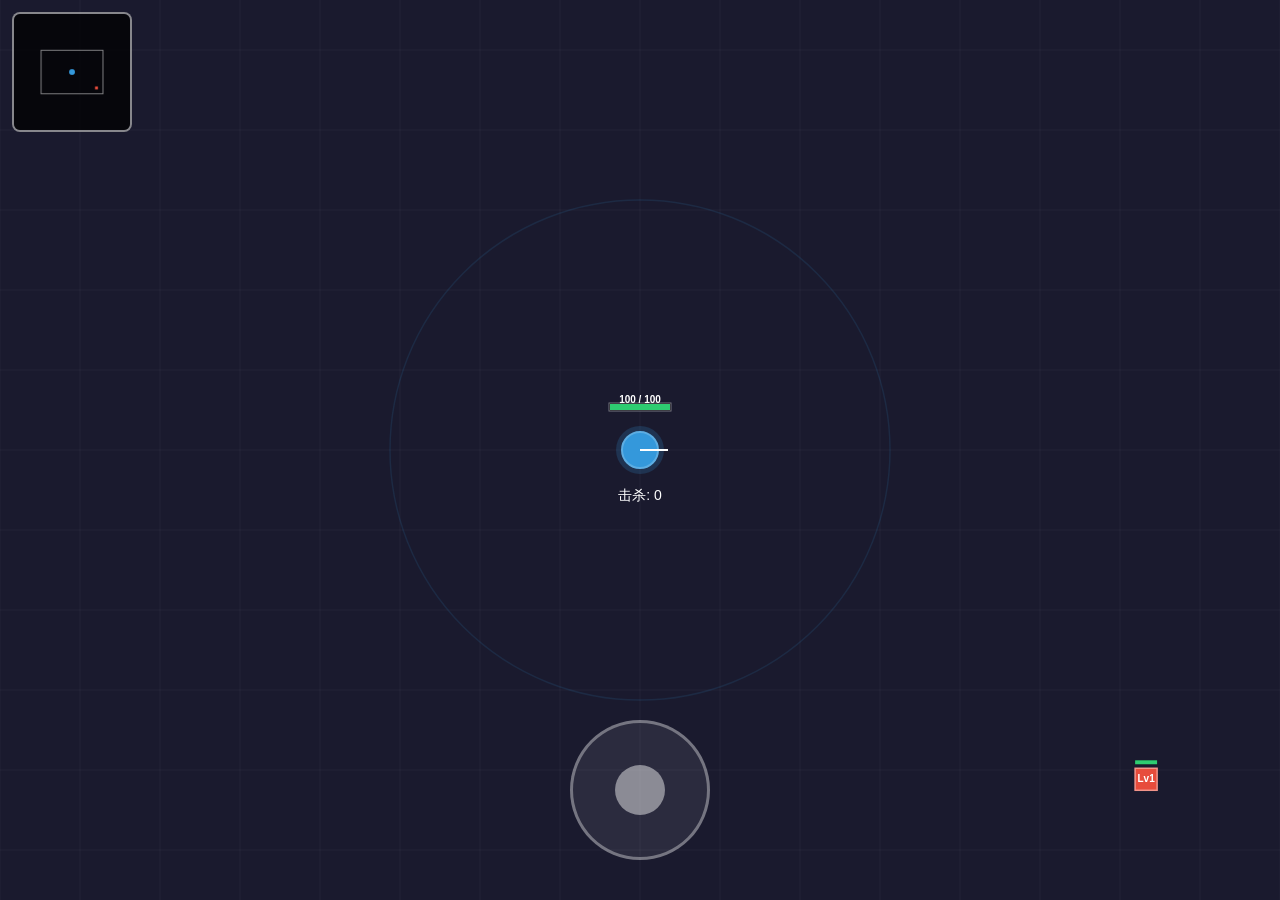
==== index.html @ 16062647 "v0.1 生存射击基础骨架：6级敌人/小手枪/摇杆操控/小地图" ====
<!DOCTYPE html>
<html lang="zh-CN">
<head>
<meta charset="UTF-8">
<meta name="viewport" content="width=device-width, initial-scale=1.0, user-scalable=no">
<title>生存射击</title>
<link rel="stylesheet" href="css/style.css">
</head>
<body>
<canvas id="gameCanvas"></canvas>
<canvas id="minimap"></canvas>
<div id="wheel" class="hidden">
  <div id="wheelKnob"></div>
</div>
<script src="js/constants.js"></script>
<script src="js/player.js"></script>
<script src="js/enemy.js"></script>
<script src="js/bullet.js"></script>
<script src="js/input.js"></script>
<script src="js/minimap.js"></script>
<script src="js/renderer.js"></script>
<script src="js/main.js"></script>
</body>
</html>
---- css/style.css ----
*{margin:0;padding:0;box-sizing:border-box;user-select:none;-webkit-user-select:none;-webkit-touch-callout:none;-webkit-tap-highlight-color:transparent}
html,body{width:100%;height:100%;overflow:hidden;background:#1a1a2e;touch-action:none}
#gameCanvas{position:absolute;top:0;left:0;width:100%;height:100%}

#minimap{position:absolute;top:12px;left:12px;width:120px;height:120px;border:2px solid rgba(255,255,255,.5);border-radius:8px;background:rgba(0,0,0,.45);z-index:10}
#wheel{position:absolute;bottom:40px;left:50%;transform:translateX(-50%);width:140px;height:140px;border-radius:50%;border:3px solid rgba(255,255,255,.35);background:rgba(255,255,255,.08);z-index:20}
#wheelKnob{position:absolute;width:50px;height:50px;border-radius:50%;background:rgba(255,255,255,.45);top:50%;left:50%;transform:translate(-50%,-50%);pointer-events:none}
.hidden{display:none!important}
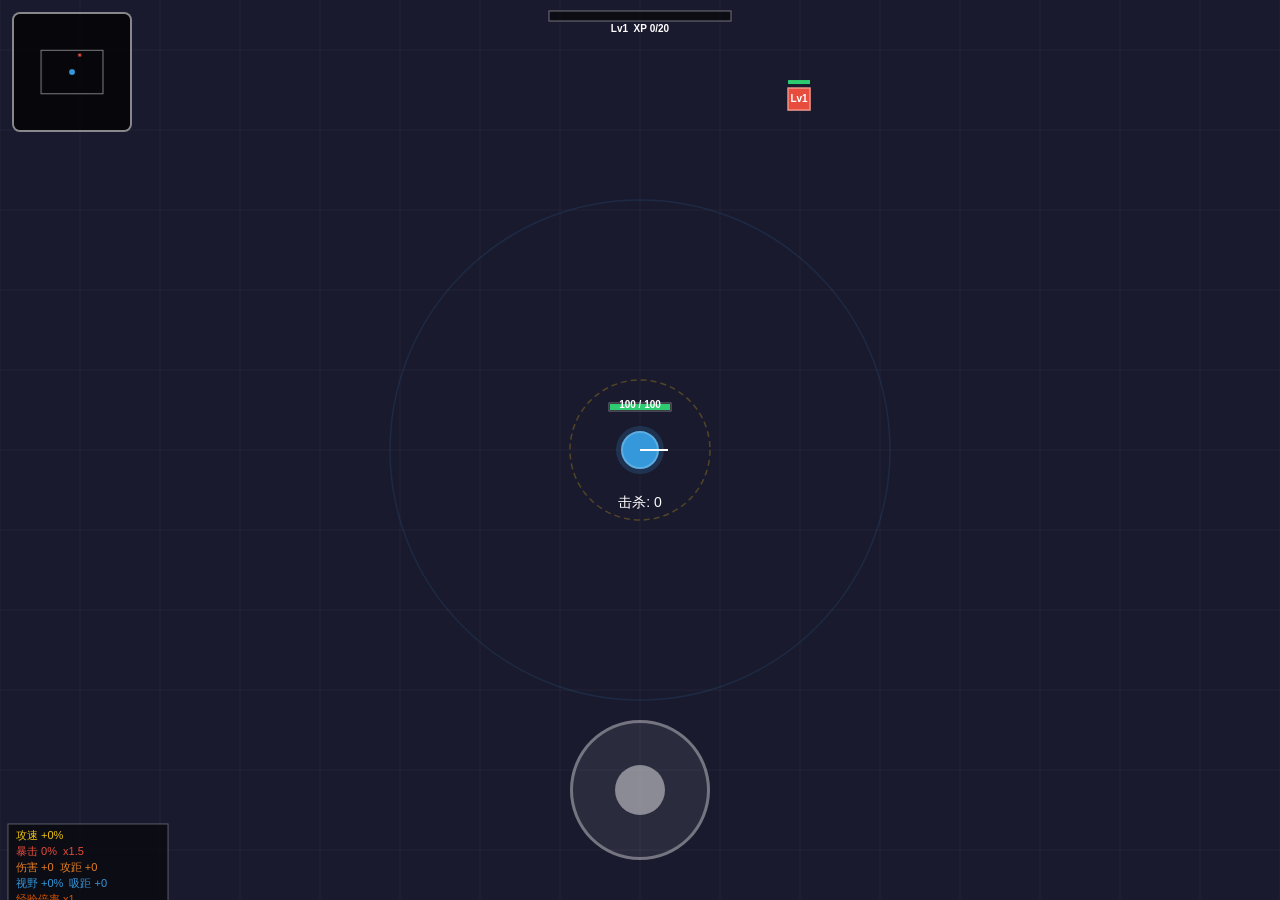
==== commit bfde098e: "升级三选一能力系统、暴击、经验球、开发者面板、攻击/吸取/视野动态范围" ====
--- a/index.html
+++ b/index.html
@@ -16,6 +16,7 @@
 <script src="js/player.js"></script>
 <script src="js/enemy.js"></script>
 <script src="js/bullet.js"></script>
+<script src="js/xp_orb.js"></script>
 <script src="js/input.js"></script>
 <script src="js/minimap.js"></script>
 <script src="js/renderer.js"></script>
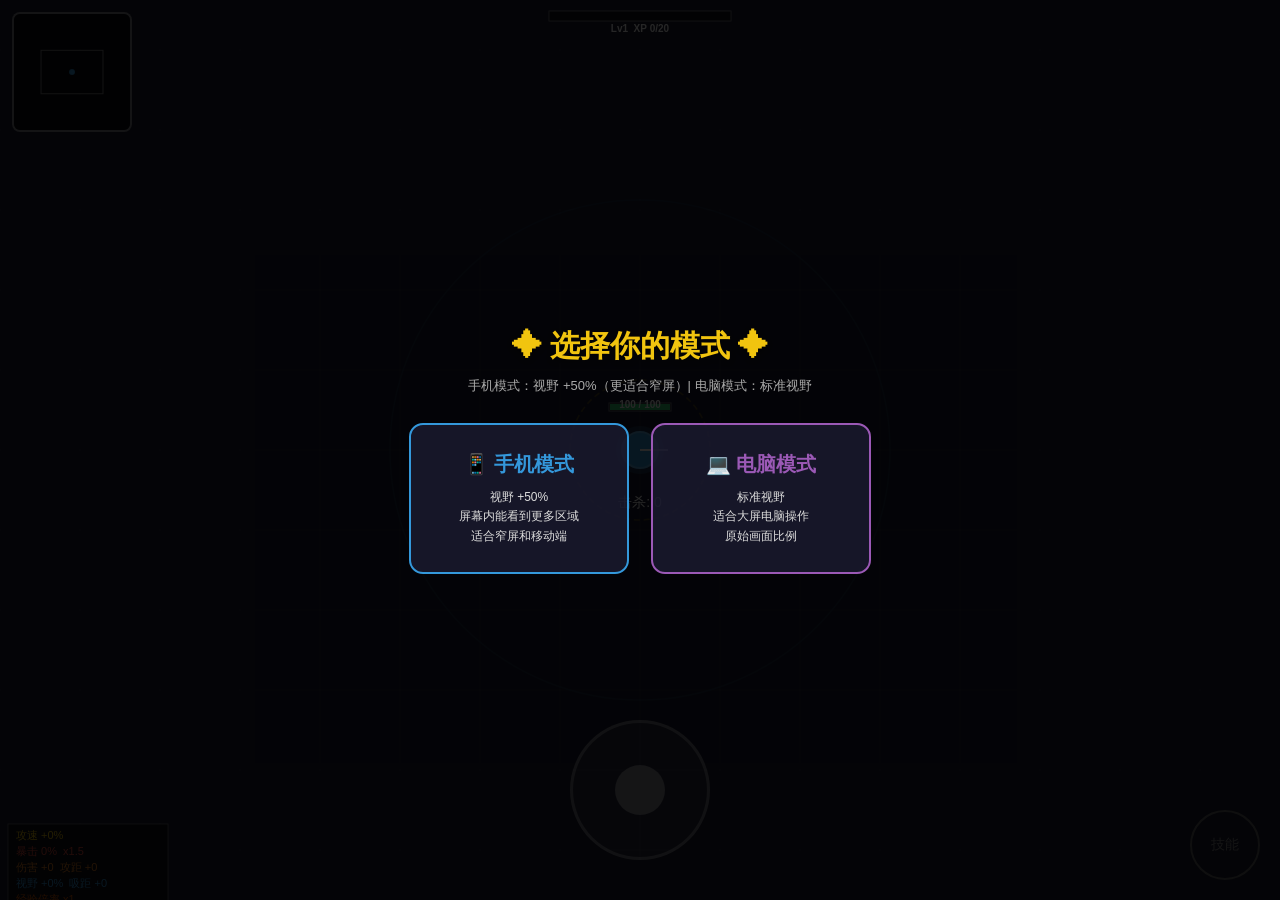
==== commit db45a9f9: "feat: 代码模块化拆分 + 天基屠龙炮增强（蓄力瞄准准星+炫酷特效+UI提示）" ====
--- a/index.html
+++ b/index.html
@@ -20,6 +20,11 @@
 <script src="js/input.js"></script>
 <script src="js/minimap.js"></script>
 <script src="js/renderer.js"></script>
-<script src="js/main.js"></script>
+<script src="js/effects.js"></script>
+<script src="js/combat.js"></script>
+<script src="js/active_skill.js"></script>
+<script src="js/ui.js"></script>
+<script src="js/dev_panel.js"></script>
+<script src="js/game_core.js"></script>
 </body>
 </html>
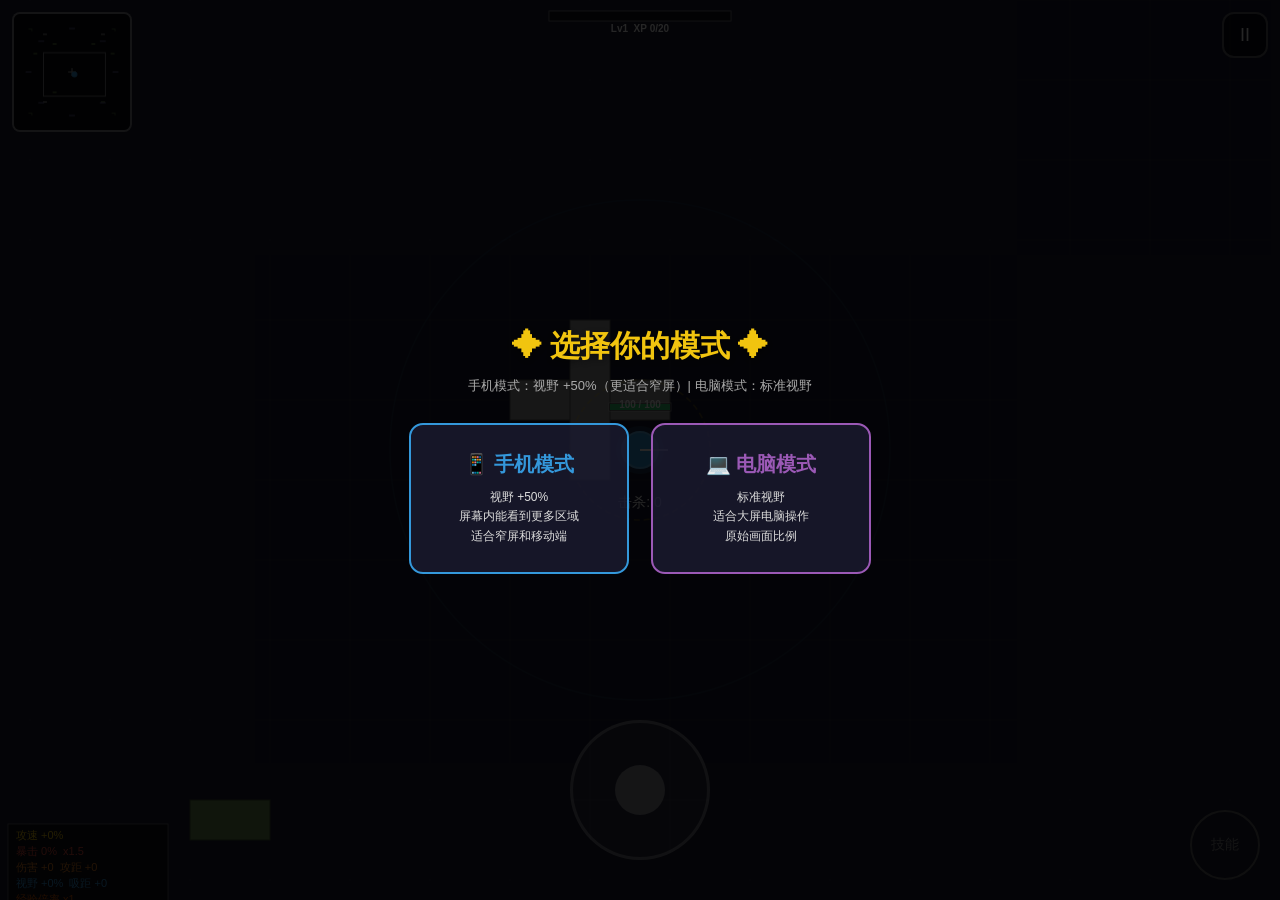
==== commit 98153000: "feat: 墙体系统 v1.0（矮墙/中墙/高墙）+ 主动技能穿墙修复 + 开发者面板增强" ====
--- a/index.html
+++ b/index.html
@@ -13,6 +13,7 @@
   <div id="wheelKnob"></div>
 </div>
 <script src="js/constants.js"></script>
+<script src="js/walls.js"></script>
 <script src="js/player.js"></script>
 <script src="js/enemy.js"></script>
 <script src="js/bullet.js"></script>
--- a/css/style.css
+++ b/css/style.css
@@ -3,6 +3,32 @@
 #gameCanvas{position:absolute;top:0;left:0;width:100%;height:100%}
 
 #minimap{position:absolute;top:12px;left:12px;width:120px;height:120px;border:2px solid rgba(255,255,255,.5);border-radius:8px;background:rgba(0,0,0,.45);z-index:10}
+@media (max-width:599px) {
+  #minimap{width:90px;height:90px;top:12px;left:12px}
+}
 #wheel{position:absolute;bottom:40px;left:50%;transform:translateX(-50%);width:140px;height:140px;border-radius:50%;border:3px solid rgba(255,255,255,.35);background:rgba(255,255,255,.08);z-index:20}
 #wheelKnob{position:absolute;width:50px;height:50px;border-radius:50%;background:rgba(255,255,255,.45);top:50%;left:50%;transform:translate(-50%,-50%);pointer-events:none}
 .hidden{display:none!important}
+
+/* ===== 暂停菜单 ===== */
+#pauseBtn{position:fixed;top:12px;right:12px;width:46px;height:46px;border-radius:12px;background:rgba(0,0,0,.55);border:2px solid rgba(255,255,255,.35);color:#fff;font-size:18px;cursor:pointer;z-index:300;display:flex;align-items:center;justify-content:center;padding:0;font-family:Arial,sans-serif;line-height:1}
+#pauseBtn:active{background:rgba(0,0,0,.75);transform:scale(.95)}
+@media (max-width:599px) {
+  #pauseBtn{top:12px;right:12px}
+}
+
+#pauseMenu{position:fixed;inset:0;background:rgba(0,0,0,.82);z-index:600;display:flex;flex-direction:column;align-items:center;justify-content:center;font-family:Arial,sans-serif;color:#fff;user-select:none}
+#pauseMenu .pm-title{font-size:32px;font-weight:bold;color:#f1c40f;text-shadow:0 2px 8px rgba(0,0,0,.6);margin-bottom:10px}
+#pauseMenu .pm-sub{font-size:13px;color:#aaa;margin-bottom:30px}
+#pauseMenu .pm-stats{background:rgba(26,26,46,.85);border:2px solid rgba(255,255,255,.15);border-radius:12px;padding:16px 22px;margin-bottom:28px;font-size:13px;color:#ddd;line-height:1.8;min-width:260px;text-align:left}
+#pauseMenu .pm-stats b{color:#fff;font-weight:bold;margin-right:6px}
+#pauseMenu .pm-btn{width:260px;padding:14px 0;margin:6px 0;border-radius:10px;font-size:16px;font-weight:bold;cursor:pointer;transition:all .15s;border:2px solid;text-align:center}
+#pauseMenu .pm-btn:hover{transform:translateY(-2px)}
+#pauseMenu .pm-btn:active{transform:translateY(0)}
+#pauseMenu .pm-resume{background:rgba(46,204,113,.15);border-color:#2ecc71;color:#2ecc71}
+#pauseMenu .pm-resume:hover{background:rgba(46,204,113,.3)}
+#pauseMenu .pm-restart{background:rgba(231,76,60,.15);border-color:#e74c3c;color:#e74c3c}
+#pauseMenu .pm-restart:hover{background:rgba(231,76,60,.3)}
+#pauseMenu .pm-debug{background:rgba(241,196,15,.15);border-color:#f1c40f;color:#f1c40f}
+#pauseMenu .pm-debug:hover{background:rgba(241,196,15,.3)}
+#pauseMenu .pm-hint{margin-top:20px;font-size:11px;color:#777;text-align:center;line-height:1.6}
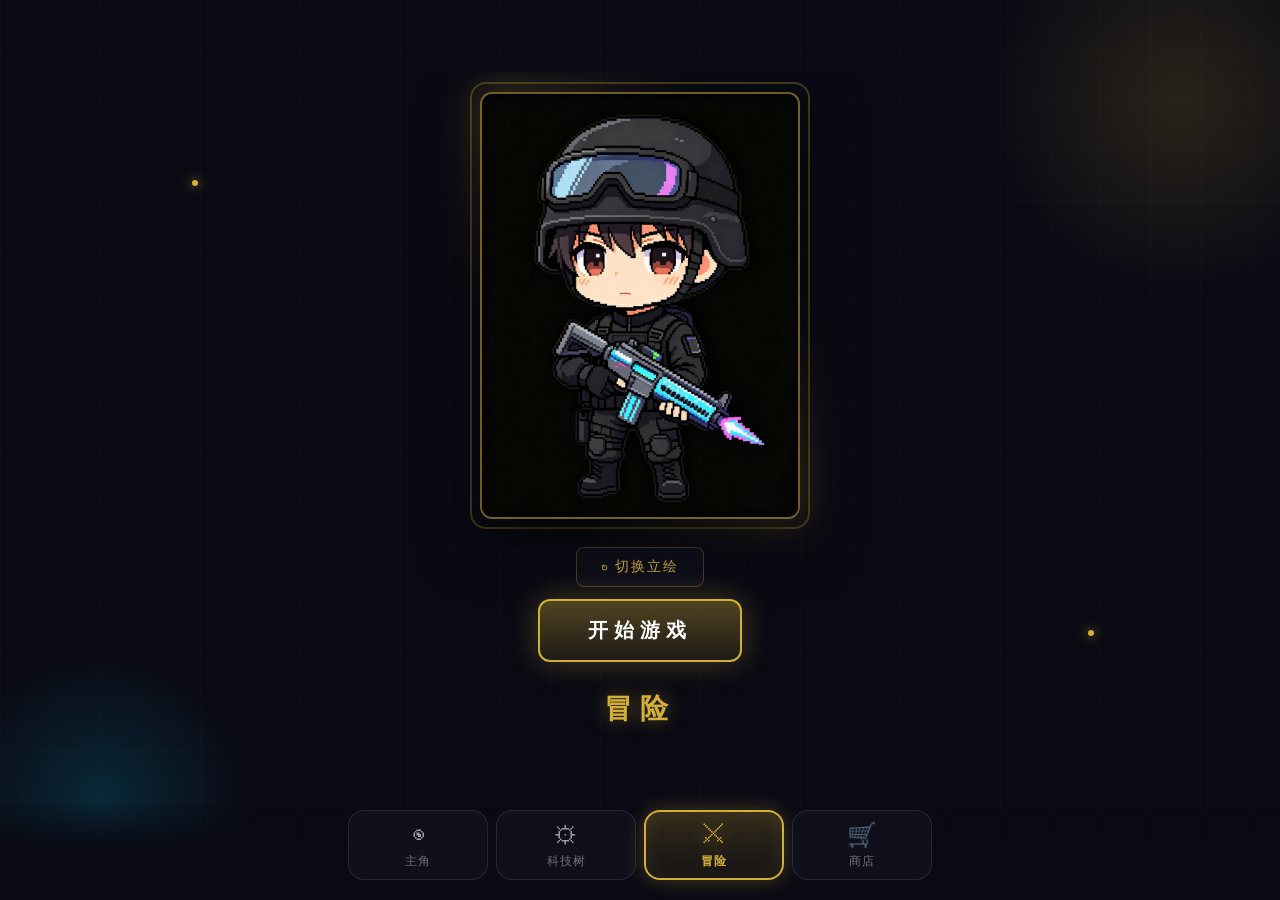
==== commit e268f0eb: "v0.8.0: 主角系统 + Echo-01 实现 + 游戏内立绘渲染" ====
--- a/index.html
+++ b/index.html
@@ -3,15 +3,108 @@
 <head>
 <meta charset="UTF-8">
 <meta name="viewport" content="width=device-width, initial-scale=1.0, user-scalable=no">
-<title>生存射击</title>
+<title>冒险射击</title>
 <link rel="stylesheet" href="css/style.css">
+<link rel="stylesheet" href="css/homepage.css">
 </head>
 <body>
-<canvas id="gameCanvas"></canvas>
-<canvas id="minimap"></canvas>
-<div id="wheel" class="hidden">
-  <div id="wheelKnob"></div>
+
+<!-- ============ 主页容器（默认显示） ============ -->
+<div id="homepage-root">
+  <!-- 背景层 -->
+  <div class="hp-bg-layer">
+    <div class="hp-bg-grid"></div>
+    <div class="hp-bg-glow" style="width:400px;height:400px;background:radial-gradient(circle,#d4af37 0%,transparent 70%);top:-100px;right:-100px;"></div>
+    <div class="hp-bg-glow" style="width:300px;height:300px;background:radial-gradient(circle,#00d4ff 0%,transparent 70%);bottom:-50px;left:-50px;animation-delay:-4s;"></div>
+    <div class="hp-particles"></div>
+  </div>
+
+  <!-- ============ 页面：冒险（默认显示） ============ -->
+  <div class="hp-pages">
+    <div class="hp-page active" data-page="adventure">
+      <div class="hp-portrait-frame">
+        <div class="hp-portrait-inner">
+          <img class="hp-portrait-img" src="pic/初始角色.png" alt="立绘">
+          <div class="hp-portrait-placeholder" style="display:none;position:absolute;inset:0;flex-direction:column;align-items:center;justify-content:center;color:rgba(255,255,255,0.3);gap:12px;">
+            <div style="font-size:48px;letter-spacing:4px;">?</div>
+            <div style="font-size:12px;letter-spacing:2px;">暂无立绘</div>
+          </div>
+        </div>
+      </div>
+      <div style="display:flex;flex-direction:column;gap:12px;align-items:center;margin-top:8px;">
+        <button class="hp-portrait-switch" onclick="Homepage._switchPortrait && Homepage._switchPortrait()">↻ 切换立绘</button>
+        <button class="hp-start-btn" onclick="Homepage._startGame && Homepage._startGame()">开始游戏</button>
+      </div>
+      <div class="hp-page-title">冒险</div>
+    </div>
+
+    <!-- ============ 页面：主角（角色选择） ============ -->
+    <div class="hp-page" data-page="hero">
+      <div class="hp-hero-title">选择你的干员</div>
+      <div class="hp-hero-subtitle">每位干员拥有独特属性与专属主动技能</div>
+
+      <div id="hpHeroCards" class="hp-hero-cards"></div>
+
+      <div id="hpHeroDetail" class="hp-hero-detail">
+        <!-- 由 homepage.js 动态渲染 -->
+      </div>
+
+      <button id="hpHeroConfirmBtn" class="hp-hero-confirm">确认选择 / 返回冒险</button>
+      <div class="hp-page-title">主角</div>
+    </div>
+
+    <!-- ============ 页面：科技树（占位） ============ -->
+    <div class="hp-page" data-page="tech">
+      <div style="display:flex;flex-direction:column;align-items:center;gap:16px;animation:hpDevFloat 3s ease-in-out infinite;">
+        <div style="font-size:36px;color:rgba(255,255,255,0.6);letter-spacing:8px;">开发中</div>
+        <div style="font-size:14px;color:rgba(255,255,255,0.35);letter-spacing:4px;">敬请期待</div>
+      </div>
+      <div class="hp-page-title">科技树</div>
+    </div>
+
+    <!-- ============ 页面：商店（占位） ============ -->
+    <div class="hp-page" data-page="shop">
+      <div style="display:flex;flex-direction:column;align-items:center;gap:16px;animation:hpDevFloat 3s ease-in-out infinite;">
+        <div style="font-size:36px;color:rgba(255,255,255,0.6);letter-spacing:8px;">开发中</div>
+        <div style="font-size:14px;color:rgba(255,255,255,0.35);letter-spacing:4px;">敬请期待</div>
+      </div>
+      <div class="hp-page-title">商店</div>
+    </div>
+  </div>
+
+  <!-- ============ 底部导航 ============ -->
+  <nav class="hp-bottom-nav" style="display:flex;position:fixed;bottom:0;left:0;right:0;height:100px;background:linear-gradient(180deg,transparent 0%,#0a0a14 50%);padding:15px 16px 20px;align-items:flex-end;justify-content:center;gap:8px;z-index:100;">
+    <button class="hp-nav-btn" data-page="hero" style="flex:1;max-width:140px;height:70px;background:rgba(18,18,31,0.85);border:1px solid rgba(255,255,255,0.1);border-radius:16px;display:flex;flex-direction:column;align-items:center;justify-content:center;gap:4px;cursor:pointer;transition:all 0.3s;color:inherit;font-family:inherit;">
+      <span style="font-size:24px;color:rgba(255,255,255,0.6);">◉</span>
+      <span style="font-size:12px;color:rgba(255,255,255,0.4);letter-spacing:1px;">主角</span>
+    </button>
+    <button class="hp-nav-btn" data-page="tech" style="flex:1;max-width:140px;height:70px;background:rgba(18,18,31,0.85);border:1px solid rgba(255,255,255,0.1);border-radius:16px;display:flex;flex-direction:column;align-items:center;justify-content:center;gap:4px;cursor:pointer;transition:all 0.3s;color:inherit;font-family:inherit;">
+      <span style="font-size:24px;color:rgba(255,255,255,0.6);">⚙</span>
+      <span style="font-size:12px;color:rgba(255,255,255,0.4);letter-spacing:1px;">科技树</span>
+    </button>
+    <button class="hp-nav-btn active" data-page="adventure" style="flex:1;max-width:140px;height:70px;background:linear-gradient(180deg,rgba(212,175,55,0.2) 0%,rgba(212,175,55,0.05) 100%);border:2px solid #d4af37;border-radius:16px;display:flex;flex-direction:column;align-items:center;justify-content:center;gap:4px;cursor:pointer;transition:all 0.3s;color:inherit;font-family:inherit;box-shadow:0 0 20px rgba(212,175,55,0.3),inset 0 0 20px rgba(212,175,55,0.1);">
+      <span style="font-size:24px;color:#d4af37;filter:drop-shadow(0 0 8px rgba(212,175,55,0.5));">⚔</span>
+      <span style="font-size:12px;color:#d4af37;font-weight:700;letter-spacing:1px;">冒险</span>
+    </button>
+    <button class="hp-nav-btn" data-page="shop" style="flex:1;max-width:140px;height:70px;background:rgba(18,18,31,0.85);border:1px solid rgba(255,255,255,0.1);border-radius:16px;display:flex;flex-direction:column;align-items:center;justify-content:center;gap:4px;cursor:pointer;transition:all 0.3s;color:inherit;font-family:inherit;">
+      <span style="font-size:24px;color:rgba(255,255,255,0.6);">🛒</span>
+      <span style="font-size:12px;color:rgba(255,255,255,0.4);letter-spacing:1px;">商店</span>
+    </button>
+  </nav>
 </div>
+
+<!-- ============ 游戏容器（默认隐藏，点击开始游戏后显示） ============ -->
+<div id="game-root" style="display:none;position:fixed;inset:0;">
+  <canvas id="gameCanvas"></canvas>
+  <canvas id="minimap"></canvas>
+  <div id="wheel" class="hidden">
+    <div id="wheelKnob"></div>
+  </div>
+</div>
+
+<!-- ============ 游戏 JS ============ -->
+<!-- logger.js 必须最先加载 —— 其他模块通过 window.LOG() 记录日志 -->
+<script src="js/logger.js"></script>
 <script src="js/constants.js"></script>
 <script src="js/walls.js"></script>
 <script src="js/player.js"></script>
@@ -24,8 +117,176 @@
 <script src="js/effects.js"></script>
 <script src="js/combat.js"></script>
 <script src="js/active_skill.js"></script>
+<script src="js/map_data.js"></script>
 <script src="js/ui.js"></script>
 <script src="js/dev_panel.js"></script>
 <script src="js/game_core.js"></script>
+
+<!-- ============ 主页 JS（最后加载，注册导航事件） ============ -->
+<script src="js/homepage.js"></script>
+
+<script>
+  // 主页初始化：底部导航点击切换页面
+  (function () {
+    const btns = document.querySelectorAll('#homepage-root .hp-nav-btn');
+    btns.forEach((btn) => {
+      btn.addEventListener('click', () => {
+        btns.forEach((b) => {
+          b.classList.remove('active');
+          // 重置为非激活样式
+          b.style.background = 'rgba(18,18,31,0.85)';
+          b.style.border = '1px solid rgba(255,255,255,0.1)';
+          b.style.boxShadow = 'none';
+          const icon = b.querySelector('span:first-child');
+          if (icon) { icon.style.color = 'rgba(255,255,255,0.6)'; icon.style.filter = 'none'; }
+          const label = b.querySelector('span:nth-child(2)');
+          if (label) { label.style.color = 'rgba(255,255,255,0.4)'; label.style.fontWeight = 'normal'; }
+        });
+        // 激活当前按钮
+        btn.classList.add('active');
+        btn.style.background = 'linear-gradient(180deg,rgba(212,175,55,0.2) 0%,rgba(212,175,55,0.05) 100%)';
+        btn.style.border = '2px solid #d4af37';
+        btn.style.boxShadow = '0 0 20px rgba(212,175,55,0.3),inset 0 0 20px rgba(212,175,55,0.1)';
+        const icon = btn.querySelector('span:first-child');
+        if (icon) { icon.style.color = '#d4af37'; icon.style.filter = 'drop-shadow(0 0 8px rgba(212,175,55,0.5))'; }
+        const label = btn.querySelector('span:nth-child(2)');
+        if (label) { label.style.color = '#d4af37'; label.style.fontWeight = '700'; }
+
+        // 切换页面内容
+        const pages = document.querySelectorAll('#homepage-root .hp-page');
+        pages.forEach((p) => {
+          p.classList.remove('active');
+        });
+        const target = document.querySelector('#homepage-root .hp-page[data-page="' + btn.dataset.page + '"]');
+        if (target) target.classList.add('active');
+      });
+    });
+
+    // 立绘：基于当前选中角色动态切换
+    let portraitIdx = 0;
+
+    window.Homepage = window.Homepage || {};
+
+    window.Homepage._switchPortrait = function () {
+      if (window.LOG) window.LOG('homepage: 切换立绘');
+      try {
+        // 读当前角色 id
+        let heroId = localStorage.getItem('hero_selected_id') || 'echo01';
+        if (typeof HERO_POOL !== 'undefined' && HERO_POOL[heroId]) {
+          const hero = HERO_POOL[heroId];
+          // portrait 可以是字符串 或 字符串数组
+          let portraits = hero.portrait;
+          if (Array.isArray(portraits) && portraits.length > 1) {
+            portraitIdx = (portraitIdx + 1) % portraits.length;
+            const img = document.querySelector('#homepage-root .hp-portrait-img');
+            const placeholder = document.querySelector('#homepage-root .hp-portrait-placeholder');
+            if (img) {
+              if (placeholder) placeholder.style.display = 'none';
+              img.style.display = 'block';
+              img.style.opacity = '0';
+              setTimeout(function () {
+                img.src = portraits[portraitIdx];
+                img.style.opacity = '1';
+              }, 150);
+            }
+          } else if (typeof portraits === 'string' && portraits) {
+            // 单图 → 不切换（只有一张立绘）
+            if (window.LOG) window.LOG('homepage: 角色 [' + heroId + '] 只有一张立绘，不切换');
+          } else {
+            // 无立绘
+            const img = document.querySelector('#homepage-root .hp-portrait-img');
+            const placeholder = document.querySelector('#homepage-root .hp-portrait-placeholder');
+            if (img) img.style.display = 'none';
+            if (placeholder) placeholder.style.display = 'flex';
+            if (window.LOG) window.LOG('homepage: 角色 [' + heroId + '] 无立绘');
+          }
+        }
+      } catch (e) {
+        if (window.LOG_ERROR) window.LOG_ERROR('homepage: 切换立绘失败: ' + e);
+      }
+    };
+
+    window.Homepage._startGame = function () {
+      if (window.LOG) window.LOG('主页: [_startGame] 用户点击开始游戏，打开地图选择');
+      if (window.GameUI && typeof window.GameUI.openMapSelection === 'function') {
+        window.GameUI.openMapSelection(function (mapData) {
+          if (window.LOG) window.LOG('主页: [callback] 收到地图选择回调，mapData=' + (mapData ? 'OK' : 'null'));
+          if (mapData) {
+            // 存储地图数据 → game_core init 会读取
+            window._pendingMapData = mapData;
+            if (window.LOG) window.LOG('主页: 收到选中地图 "' + (mapData.name || '未命名') + '" walls=' + ((mapData.walls && mapData.walls.length) || 0));
+            if (mapData.world && typeof window.setWorldSize === 'function') {
+              window.setWorldSize(mapData.world.width, mapData.world.height, '主页: 用户选中地图 "' + (mapData.name || '未命名') + '"');
+            } else if (mapData.world) {
+              if (window.LOG_ERROR) window.LOG_ERROR('主页: window.setWorldSize 不可用！');
+              // 降级：直接赋值
+              WORLD_W = mapData.world.width;
+              WORLD_H = mapData.world.height;
+              window.WORLD_W = WORLD_W;
+              window.WORLD_H = WORLD_H;
+            }
+            if (mapData.playerSpawn) {
+              window._pendingPlayerSpawn = { x: mapData.playerSpawn.x, y: mapData.playerSpawn.y };
+              if (window.LOG) window.LOG('主页: 设置玩家出生点 (' + mapData.playerSpawn.x + ', ' + mapData.playerSpawn.y + ')');
+            }
+          } else {
+            if (window.LOG) window.LOG('主页: 用户取消地图选择（点击了返回按钮）');
+          }
+          // 隐藏主页，显示游戏
+          const hp = document.getElementById('homepage-root');
+          const gr = document.getElementById('game-root');
+          if (hp) hp.style.display = 'none';
+          if (gr) gr.style.display = 'block';
+          if (window.LOG) window.LOG('主页: DOM 切换完成，homepage-root=none, game-root=block');
+          // 启动游戏
+          if (window.GameCore && typeof window.GameCore.init === 'function') {
+            try {
+              if (window.LOG) window.LOG('主页: 调用 GameCore.init()...');
+              window.GameCore.init();
+              if (window.LOG) window.LOG('主页: GameCore.init() 完成，启动游戏循环');
+              window.GameCore.startLoop();
+            } catch (err) {
+              if (window.LOG_ERROR) window.LOG_ERROR('主页: GameCore.init/startLoop 异常: ' + (err && err.message ? err.message : err));
+              console.error('[GameCore] 启动异常:', err);
+            }
+          } else {
+            if (window.LOG_ERROR) window.LOG_ERROR('主页: GameCore.init 不可用！window.GameCore=' + (window.GameCore ? '存在' : 'undefined'));
+          }
+        });
+      } else {
+        // 降级：没有地图选择，直接启动默认地图
+        if (window.LOG_WARN) window.LOG_WARN('主页: GameUI.openMapSelection 不可用，降级启动默认地图');
+        const hp = document.getElementById('homepage-root');
+        const gr = document.getElementById('game-root');
+        if (hp) hp.style.display = 'none';
+        if (gr) gr.style.display = 'block';
+        if (window.GameCore && typeof window.GameCore.init === 'function') {
+          window.GameCore.init();
+          window.GameCore.startLoop();
+        }
+      }
+    };
+
+    // 让 Homepage.show/hide 也能切换 DOM 可见性
+    window.Homepage.show = function () {
+      // 先停止游戏循环
+      if (window.GameCore && typeof window.GameCore.stopLoop === 'function') {
+        window.GameCore.stopLoop();
+      }
+      const hp = document.getElementById('homepage-root');
+      const gr = document.getElementById('game-root');
+      if (hp) hp.style.display = 'block';
+      if (gr) gr.style.display = 'none';
+    };
+
+    window.Homepage.hide = function () {
+      const hp = document.getElementById('homepage-root');
+      const gr = document.getElementById('game-root');
+      if (hp) hp.style.display = 'none';
+      if (gr) gr.style.display = 'block';
+    };
+  })();
+</script>
+
 </body>
 </html>
--- a/css/style.css
+++ b/css/style.css
@@ -6,7 +6,10 @@
 @media (max-width:599px) {
   #minimap{width:90px;height:90px;top:12px;left:12px}
 }
-#wheel{position:absolute;bottom:40px;left:50%;transform:translateX(-50%);width:140px;height:140px;border-radius:50%;border:3px solid rgba(255,255,255,.35);background:rgba(255,255,255,.08);z-index:20}
+#wheel{position:fixed;bottom:50px;left:50%;transform:translateX(-50%);width:140px;height:140px;border-radius:50%;border:3px solid rgba(255,255,255,.35);background:rgba(255,255,255,.08);z-index:20}
+@media (max-width:599px) {
+  #wheel{bottom:65px}
+}
 #wheelKnob{position:absolute;width:50px;height:50px;border-radius:50%;background:rgba(255,255,255,.45);top:50%;left:50%;transform:translate(-50%,-50%);pointer-events:none}
 .hidden{display:none!important}
 
@@ -31,4 +34,6 @@
 #pauseMenu .pm-restart:hover{background:rgba(231,76,60,.3)}
 #pauseMenu .pm-debug{background:rgba(241,196,15,.15);border-color:#f1c40f;color:#f1c40f}
 #pauseMenu .pm-debug:hover{background:rgba(241,196,15,.3)}
+#pauseMenu .pm-map{background:rgba(88,166,255,.15);border-color:#58a6ff;color:#58a6ff}
+#pauseMenu .pm-map:hover{background:rgba(88,166,255,.3)}
 #pauseMenu .pm-hint{margin-top:20px;font-size:11px;color:#777;text-align:center;line-height:1.6}
--- a/css/homepage.css
+++ b/css/homepage.css
@@ -0,0 +1,727 @@
+/* ============ 主页样式（与游戏样式隔离） ============ */
+
+#homepage-root {
+  position: fixed;
+  inset: 0;
+  z-index: 1000;
+  background: #0a0a14;
+  overflow: hidden;
+  color: #e0e0e0;
+  font-family: -apple-system, BlinkMacSystemFont, "PingFang SC", "Microsoft YaHei", sans-serif;
+}
+
+#homepage-root.hidden { display: none; }
+
+/* 背景层 */
+.hp-bg-layer {
+  position: absolute;
+  inset: 0;
+  z-index: 0;
+  pointer-events: none;
+  overflow: hidden;
+}
+
+.hp-bg-grid {
+  position: absolute;
+  inset: 0;
+  background-image:
+    linear-gradient(rgba(212, 175, 55, 0.03) 1px, transparent 1px),
+    linear-gradient(90deg, rgba(212, 175, 55, 0.03) 1px, transparent 1px);
+  background-size: 50px 50px;
+  animation: hpGridShift 30s linear infinite;
+  opacity: 0.8;
+}
+
+@keyframes hpGridShift {
+  0% { transform: translate(0, 0); }
+  100% { transform: translate(50px, 50px); }
+}
+
+.hp-bg-glow {
+  position: absolute;
+  opacity: 0.15;
+  animation: hpGlowFloat 8s ease-in-out infinite;
+  pointer-events: none;
+}
+
+@keyframes hpGlowFloat {
+  0%, 100% { transform: scale(1) translate(0, 0); opacity: 0.15; }
+  50% { transform: scale(1.2) translate(20px, -20px); opacity: 0.22; }
+}
+
+.hp-particles {
+  position: absolute;
+  inset: 0;
+  pointer-events: none;
+}
+
+.hp-particles::before,
+.hp-particles::after {
+  content: '';
+  position: absolute;
+  width: 6px;
+  height: 6px;
+  background: #d4af37;
+  border-radius: 50%;
+  box-shadow: 0 0 12px #d4af37;
+  animation: hpParticleFloat 10s linear infinite;
+}
+
+.hp-particles::before {
+  top: 20%;
+  left: 15%;
+}
+
+.hp-particles::after {
+  top: 70%;
+  left: 85%;
+  animation-delay: -5s;
+}
+
+@keyframes hpParticleFloat {
+  0% { transform: translate(0, 0); opacity: 0; }
+  10% { opacity: 1; }
+  90% { opacity: 1; }
+  100% { transform: translate(80px, -150px); opacity: 0; }
+}
+
+/* ============ 页面内容容器 ============ */
+.hp-pages {
+  position: absolute;
+  top: 8%;
+  bottom: 100px;
+  left: 0;
+  right: 0;
+  display: flex;
+  align-items: flex-start;
+  justify-content: center;
+  padding: 0 16px;
+  z-index: 10;
+  overflow-y: auto;
+  overflow-x: hidden;
+}
+
+.hp-pages::-webkit-scrollbar {
+  width: 6px;
+}
+
+.hp-pages::-webkit-scrollbar-track {
+  background: rgba(255, 255, 255, 0.04);
+  border-radius: 3px;
+}
+
+.hp-pages::-webkit-scrollbar-thumb {
+  background: rgba(212, 175, 55, 0.4);
+  border-radius: 3px;
+}
+
+.hp-pages::-webkit-scrollbar-thumb:hover {
+  background: rgba(212, 175, 55, 0.6);
+}
+
+.hp-page {
+  display: none;
+  flex-direction: column;
+  align-items: center;
+  gap: 20px;
+  width: 100%;
+  max-width: 820px;
+  padding: 20px 0 40px;
+  animation: hpPageIn 0.4s ease;
+}
+
+.hp-page.active { display: flex; }
+
+@keyframes hpPageIn {
+  0% { opacity: 0; transform: translateY(20px); }
+  100% { opacity: 1; transform: translateY(0); }
+}
+
+@keyframes hpDevFloat {
+  0%, 100% { transform: translateY(0); opacity: 0.6; }
+  50% { transform: translateY(-8px); opacity: 1; }
+}
+
+/* ============ 立绘 ============ */
+.hp-portrait-frame {
+  position: relative;
+  width: min(75vw, 320px);
+  aspect-ratio: 3 / 4;
+}
+
+.hp-portrait-frame::before {
+  content: '';
+  position: absolute;
+  inset: -10px;
+  border: 2px solid rgba(212, 175, 55, 0.3);
+  border-radius: 16px;
+  animation: hpBorderPulse 3s ease-in-out infinite;
+  pointer-events: none;
+}
+
+.hp-portrait-frame::after {
+  content: '';
+  position: absolute;
+  inset: -2px;
+  background: linear-gradient(135deg, #d4af37 0%, transparent 30%, transparent 70%, #d4af37 100%);
+  border-radius: 16px;
+  opacity: 0.4;
+  z-index: -1;
+  filter: blur(20px);
+  animation: hpGlowPulse 4s ease-in-out infinite;
+}
+
+@keyframes hpBorderPulse {
+  0%, 100% { border-color: rgba(212, 175, 55, 0.3); transform: rotate(0deg); }
+  50% { border-color: rgba(212, 175, 55, 0.6); transform: rotate(0deg); }
+}
+
+@keyframes hpGlowPulse {
+  0%, 100% { opacity: 0.3; }
+  50% { opacity: 0.6; }
+}
+
+.hp-portrait-inner {
+  position: relative;
+  width: 100%;
+  height: 100%;
+  background: linear-gradient(180deg, rgba(20, 20, 40, 0.8) 0%, rgba(10, 10, 20, 0.9) 100%);
+  border: 2px solid rgba(212, 175, 55, 0.5);
+  border-radius: 12px;
+  overflow: hidden;
+  box-shadow: 0 20px 60px rgba(0, 0, 0, 0.6), inset 0 0 40px rgba(212, 175, 55, 0.1);
+}
+
+.hp-portrait-img {
+  width: 100%;
+  height: 100%;
+  object-fit: cover;
+  transition: opacity 0.2s ease, transform 0.5s ease;
+  opacity: 0.9;
+}
+
+.hp-portrait-img:hover {
+  opacity: 1;
+  transform: scale(1.02);
+}
+
+/* ============ 页面标题 ============ */
+.hp-page-title {
+  font-size: 28px;
+  font-weight: 700;
+  letter-spacing: 8px;
+  color: #d4af37;
+  text-shadow: 0 0 20px rgba(212, 175, 55, 0.4);
+  margin-top: 8px;
+}
+
+/* ============ 切换立绘按钮 ============ */
+.hp-portrait-switch {
+  padding: 10px 24px;
+  background: rgba(18, 18, 31, 0.7);
+  border: 1px solid rgba(212, 175, 55, 0.3);
+  color: #d4af37;
+  font-size: 14px;
+  letter-spacing: 2px;
+  border-radius: 8px;
+  cursor: pointer;
+  transition: all 0.2s;
+  font-family: inherit;
+}
+
+.hp-portrait-switch:hover {
+  background: rgba(212, 175, 55, 0.15);
+  border-color: #d4af37;
+  transform: translateY(-2px);
+  box-shadow: 0 4px 12px rgba(212, 175, 55, 0.2);
+}
+
+/* ============ 开始游戏按钮 ============ */
+.hp-start-btn {
+  padding: 16px 48px;
+  background: linear-gradient(180deg, rgba(212, 175, 55, 0.35) 0%, rgba(212, 175, 55, 0.1) 100%);
+  border: 2px solid #d4af37;
+  color: #ffffff;
+  font-size: 20px;
+  font-weight: 700;
+  letter-spacing: 6px;
+  border-radius: 12px;
+  cursor: pointer;
+  box-shadow: 0 0 30px rgba(212, 175, 55, 0.3);
+  transition: all 0.2s;
+  font-family: inherit;
+  position: relative;
+  overflow: hidden;
+}
+
+.hp-start-btn:hover {
+  background: linear-gradient(180deg, rgba(212, 175, 55, 0.5) 0%, rgba(212, 175, 55, 0.15) 100%);
+  transform: translateY(-3px);
+  box-shadow: 0 6px 30px rgba(212, 175, 55, 0.5);
+}
+
+.hp-start-btn:active {
+  transform: translateY(-1px);
+}
+
+/* 导航按钮高亮样式覆盖 —— 由 inline style 控制 */
+/* 游戏默认隐藏状态 */
+#game-root { position: fixed; inset: 0; }
+
+/* ============ 主角页（角色选择） ============ */
+.hp-hero-title {
+  font-size: 28px;
+  font-weight: 700;
+  color: #d4af37;
+  letter-spacing: 4px;
+  text-shadow: 0 0 15px rgba(212, 175, 55, 0.35);
+  margin-top: 8px;
+}
+
+.hp-hero-subtitle {
+  font-size: 13px;
+  color: rgba(255, 255, 255, 0.5);
+  letter-spacing: 2px;
+  margin-bottom: 14px;
+}
+
+.hp-hero-cards {
+  display: flex;
+  gap: 12px;
+  flex-wrap: nowrap;
+  justify-content: flex-start;
+  max-width: 100%;
+  overflow-x: auto;
+  overflow-y: hidden;
+  padding: 8px 4px 16px;
+  scroll-snap-type: x mandatory;
+  -webkit-overflow-scrolling: touch;
+}
+
+.hp-hero-cards::-webkit-scrollbar {
+  height: 6px;
+}
+
+.hp-hero-cards::-webkit-scrollbar-track {
+  background: rgba(255, 255, 255, 0.04);
+  border-radius: 3px;
+}
+
+.hp-hero-cards::-webkit-scrollbar-thumb {
+  background: rgba(212, 175, 55, 0.4);
+  border-radius: 3px;
+}
+
+.hp-hero-cards::-webkit-scrollbar-thumb:hover {
+  background: rgba(212, 175, 55, 0.6);
+}
+
+.hp-hero-card {
+  flex: 0 0 200px;
+  scroll-snap-align: center;
+  padding: 14px 10px;
+  background: rgba(18, 18, 31, 0.75);
+  border: 2px solid rgba(255, 255, 255, 0.12);
+  border-radius: 14px;
+  cursor: pointer;
+  transition: all 0.25s ease;
+  text-align: center;
+  color: inherit;
+  position: relative;
+}
+
+.hp-hero-card:hover {
+  transform: translateY(-4px);
+  border-color: rgba(212, 175, 55, 0.5);
+  box-shadow: 0 6px 25px rgba(212, 175, 55, 0.15);
+}
+
+.hp-hero-card.active {
+  border-color: #d4af37;
+  background: linear-gradient(180deg, rgba(212, 175, 55, 0.18) 0%, rgba(212, 175, 55, 0.04) 100%);
+  box-shadow: 0 0 25px rgba(212, 175, 55, 0.35), inset 0 0 20px rgba(212, 175, 55, 0.15);
+}
+
+.hp-hero-card-avatar {
+  width: 72px;
+  height: 72px;
+  border-radius: 50%;
+  margin: 0 auto 8px;
+  border: 2px solid rgba(212, 175, 55, 0.3);
+  display: flex;
+  align-items: center;
+  justify-content: center;
+  font-size: 28px;
+  font-weight: bold;
+  background: radial-gradient(circle, rgba(52, 152, 219, 0.25) 0%, rgba(26, 26, 46, 0.8) 100%);
+  color: #d4af37;
+  letter-spacing: 1px;
+  box-shadow: inset 0 0 15px rgba(0, 0, 0, 0.4);
+}
+
+.hp-hero-card.active .hp-hero-card-avatar {
+  border-color: #d4af37;
+  box-shadow: 0 0 20px rgba(212, 175, 55, 0.4), inset 0 0 15px rgba(0, 0, 0, 0.4);
+}
+
+.hp-hero-card-name {
+  font-size: 15px;
+  font-weight: bold;
+  color: #f1c40f;
+  margin-bottom: 4px;
+  letter-spacing: 1px;
+}
+
+.hp-hero-card-skill {
+  font-size: 11px;
+  color: #8a5cf0;
+  margin-bottom: 8px;
+  line-height: 1.5;
+}
+
+.hp-hero-card-stats {
+  font-size: 11px;
+  color: rgba(255, 255, 255, 0.65);
+  line-height: 1.6;
+  letter-spacing: 0.5px;
+}
+
+.hp-hero-detail {
+  width: 100%;
+  max-width: 720px;
+  margin-top: 8px;
+  background: rgba(18, 18, 31, 0.8);
+  border: 1px solid rgba(212, 175, 55, 0.2);
+  border-radius: 14px;
+  padding: 16px 20px;
+  color: inherit;
+  box-shadow: 0 0 30px rgba(212, 175, 55, 0.08);
+}
+
+.hp-hero-detail-row {
+  display: flex;
+  gap: 16px;
+  align-items: flex-start;
+  flex-wrap: wrap;
+}
+
+.hp-hero-detail-portrait {
+  width: 110px;
+  height: 110px;
+  border-radius: 12px;
+  background: linear-gradient(135deg, rgba(138, 92, 240, 0.3) 0%, rgba(52, 152, 219, 0.2) 100%);
+  border: 2px solid rgba(212, 175, 55, 0.35);
+  display: flex;
+  align-items: center;
+  justify-content: center;
+  font-size: 42px;
+  font-weight: bold;
+  color: #d4af37;
+  letter-spacing: 2px;
+  flex-shrink: 0;
+  box-shadow: inset 0 0 20px rgba(0, 0, 0, 0.3);
+}
+
+.hp-hero-detail-info {
+  flex: 1;
+  min-width: 200px;
+}
+
+.hp-hero-detail-name {
+  font-size: 22px;
+  font-weight: bold;
+  color: #f1c40f;
+  margin-bottom: 4px;
+  letter-spacing: 2px;
+}
+
+.hp-hero-detail-desc {
+  font-size: 12px;
+  color: rgba(255, 255, 255, 0.55);
+  margin-bottom: 10px;
+  line-height: 1.6;
+}
+
+.hp-hero-stats-grid {
+  display: grid;
+  grid-template-columns: repeat(4, 1fr);
+  gap: 6px 10px;
+}
+
+.hp-hero-stat-item {
+  display: flex;
+  justify-content: space-between;
+  align-items: center;
+  font-size: 11px;
+  padding: 3px 6px;
+  background: rgba(0, 0, 0, 0.25);
+  border-radius: 5px;
+}
+
+.hp-hero-stat-label {
+  color: rgba(255, 255, 255, 0.45);
+  letter-spacing: 0.5px;
+}
+
+.hp-hero-stat-value {
+  color: #f1c40f;
+  font-weight: bold;
+}
+
+.hp-hero-skill-card {
+  margin-top: 14px;
+  padding: 12px 14px;
+  background: linear-gradient(135deg, rgba(138, 92, 240, 0.18) 0%, rgba(52, 152, 219, 0.08) 100%);
+  border: 1px solid rgba(138, 92, 240, 0.35);
+  border-radius: 10px;
+}
+
+.hp-hero-skill-title {
+  font-size: 15px;
+  font-weight: bold;
+  color: #bb88ff;
+  margin-bottom: 2px;
+  letter-spacing: 1px;
+  display: flex;
+  justify-content: space-between;
+  align-items: center;
+}
+
+.hp-hero-skill-cd {
+  font-size: 11px;
+  color: rgba(255, 255, 255, 0.45);
+  font-weight: normal;
+}
+
+.hp-hero-skill-desc {
+  font-size: 12px;
+  color: rgba(255, 255, 255, 0.7);
+  line-height: 1.7;
+}
+
+.hp-hero-passive-card {
+  margin-top: 10px;
+  padding: 10px 12px;
+  background: rgba(231, 76, 60, 0.08);
+  border: 1px solid rgba(231, 76, 60, 0.3);
+  border-radius: 10px;
+}
+
+.hp-hero-passive-title {
+  font-size: 13px;
+  font-weight: bold;
+  color: #ff7777;
+  margin-bottom: 4px;
+  letter-spacing: 1px;
+}
+
+.hp-hero-passive-desc {
+  font-size: 11px;
+  color: rgba(255, 255, 255, 0.65);
+  line-height: 1.6;
+}
+
+.hp-hero-confirm {
+  margin-top: 14px;
+  padding: 12px 40px;
+  background: linear-gradient(180deg, rgba(212, 175, 55, 0.35) 0%, rgba(212, 175, 55, 0.08) 100%);
+  border: 2px solid #d4af37;
+  color: #fff;
+  font-size: 16px;
+  font-weight: bold;
+  letter-spacing: 4px;
+  border-radius: 10px;
+  cursor: pointer;
+  transition: all 0.2s;
+  font-family: inherit;
+  box-shadow: 0 0 20px rgba(212, 175, 55, 0.25);
+}
+
+.hp-hero-confirm:hover {
+  background: linear-gradient(180deg, rgba(212, 175, 55, 0.5) 0%, rgba(212, 175, 55, 0.12) 100%);
+  transform: translateY(-2px);
+  box-shadow: 0 6px 25px rgba(212, 175, 55, 0.4);
+}
+
+/* ============ 适配小屏 ============ */
+@media (max-width: 600px) {
+  .hp-hero-title { font-size: 22px; }
+  .hp-hero-subtitle { font-size: 11px; }
+  .hp-hero-card { flex: 0 0 160px; min-width: 140px; padding: 10px 6px; }
+  .hp-hero-card-avatar { width: 56px; height: 56px; font-size: 22px; }
+  .hp-hero-card-name { font-size: 13px; }
+  .hp-hero-card-skill { font-size: 10px; }
+  .hp-hero-card-stats { font-size: 10px; }
+  .hp-hero-detail { padding: 12px; max-width: 100%; }
+  .hp-hero-detail-portrait { width: 80px; height: 80px; font-size: 30px; }
+  .hp-hero-detail-name { font-size: 18px; }
+  .hp-hero-stats-grid { grid-template-columns: repeat(2, 1fr); }
+  .hp-hero-confirm { padding: 10px 28px; font-size: 14px; }
+}
+
+/* ============ 适配小屏 ============ */
+@media (max-width: 480px) {
+  .hp-portrait-frame { width: min(85vw, 260px); }
+  .hp-start-btn { padding: 14px 32px; font-size: 18px; letter-spacing: 4px; }
+  .hp-page-title { font-size: 22px; letter-spacing: 6px; }
+}
+
+/* ============ 地图选择界面（主页 "开始游戏" 按钮触发） ============ */
+#mapSelectionModal {
+  position: fixed;
+  inset: 0;
+  background: rgba(0, 0, 0, 0.92);
+  z-index: 2000;
+  display: flex;
+  flex-direction: column;
+  align-items: center;
+  justify-content: center;
+  font-family: -apple-system, BlinkMacSystemFont, "PingFang SC", "Microsoft YaHei", sans-serif;
+  color: #fff;
+  user-select: none;
+}
+
+#mapSelectionModal::before {
+  content: '';
+  position: absolute;
+  inset: 0;
+  background: radial-gradient(ellipse at center, rgba(212, 175, 55, 0.08) 0%, transparent 60%);
+  pointer-events: none;
+}
+
+#mapSelectionSub {
+  font-size: 13px;
+  color: #888;
+  margin-bottom: 28px;
+  position: relative;
+  z-index: 2;
+}
+
+#mapSelectionGrid {
+  display: flex;
+  gap: 16px;
+  flex-wrap: wrap;
+  justify-content: center;
+  max-width: 900px;
+  max-height: 60vh;
+  overflow-y: auto;
+  overflow-x: hidden;
+  padding: 10px;
+  position: relative;
+  z-index: 2;
+  /* Firefox 滚动条 */
+  scrollbar-width: thin;
+  scrollbar-color: #d4af37 #161b22;
+}
+
+/* WebKit (Chrome/Safari/Edge) 滚动条样式 */
+#mapSelectionGrid::-webkit-scrollbar {
+  width: 10px;
+  background: transparent;
+}
+
+#mapSelectionGrid::-webkit-scrollbar-track {
+  background: rgba(22, 27, 34, 0.6);
+  border-radius: 10px;
+  margin: 4px 0;
+}
+
+#mapSelectionGrid::-webkit-scrollbar-thumb {
+  background: linear-gradient(180deg, #d4af37 0%, #8b6914 100%);
+  border-radius: 10px;
+  border: 2px solid transparent;
+  background-clip: padding-box;
+  transition: background 0.2s ease;
+}
+
+#mapSelectionGrid::-webkit-scrollbar-thumb:hover {
+  background: linear-gradient(180deg, #e6c850 0%, #a77d1a 100%);
+  background-clip: padding-box;
+  border: 2px solid transparent;
+}
+
+/* 模态框内地图卡片（替代内联样式，确保可点击） */
+.map-card {
+  width: 280px;
+  padding: 12px;
+  border: 2px solid #30363d;
+  border-radius: 12px;
+  background: rgba(26, 26, 46, 0.9);
+  cursor: pointer;
+  transition: all 0.2s ease;
+  text-align: center;
+  position: relative;
+  z-index: 2;
+}
+
+.map-card:hover {
+  transform: translateY(-3px);
+  border-color: #d4af37;
+  box-shadow: 0 4px 20px rgba(212, 175, 55, 0.3);
+}
+
+.map-card canvas {
+  border-radius: 6px;
+  margin-bottom: 10px;
+  background: #0a0c10;
+  display: block;
+  margin-left: auto;
+  margin-right: auto;
+}
+
+.map-card-name {
+  font-size: 14px;
+  font-weight: bold;
+  color: #e6edf3;
+  margin-bottom: 2px;
+  pointer-events: none;
+}
+
+.map-card-desc {
+  font-size: 11px;
+  color: #777;
+  pointer-events: none;
+}
+
+.map-close-btn {
+  padding: 12px 28px;
+  border: 2px solid #555;
+  border-radius: 8px;
+  background: rgba(26, 26, 46, 0.85);
+  cursor: pointer;
+  font-size: 14px;
+  color: #aaa;
+  transition: all 0.15s ease;
+  margin-top: 20px;
+  position: relative;
+  z-index: 2;
+}
+
+.map-close-btn:hover {
+  border-color: #888;
+  color: #fff;
+}
+
+/* 模态框标题 */
+.map-modal-title {
+  font-size: 28px;
+  font-weight: bold;
+  color: #d4af37;
+  margin-bottom: 8px;
+  text-shadow: 0 0 20px rgba(212, 175, 55, 0.3);
+  position: relative;
+  z-index: 2;
+  animation: mapModalFadeIn 0.3s ease;
+}
+
+@keyframes mapModalFadeIn {
+  0% { opacity: 0; transform: translateY(-10px); }
+  100% { opacity: 1; transform: translateY(0); }
+}
+
+/* 地图选择界面在移动端适配 */
+@media (max-width: 480px) {
+  #mapSelectionGrid { max-width: 100%; padding: 10px; }
+  .map-card { width: 100%; max-width: 320px; }
+  .map-modal-title { font-size: 22px; }
+}
